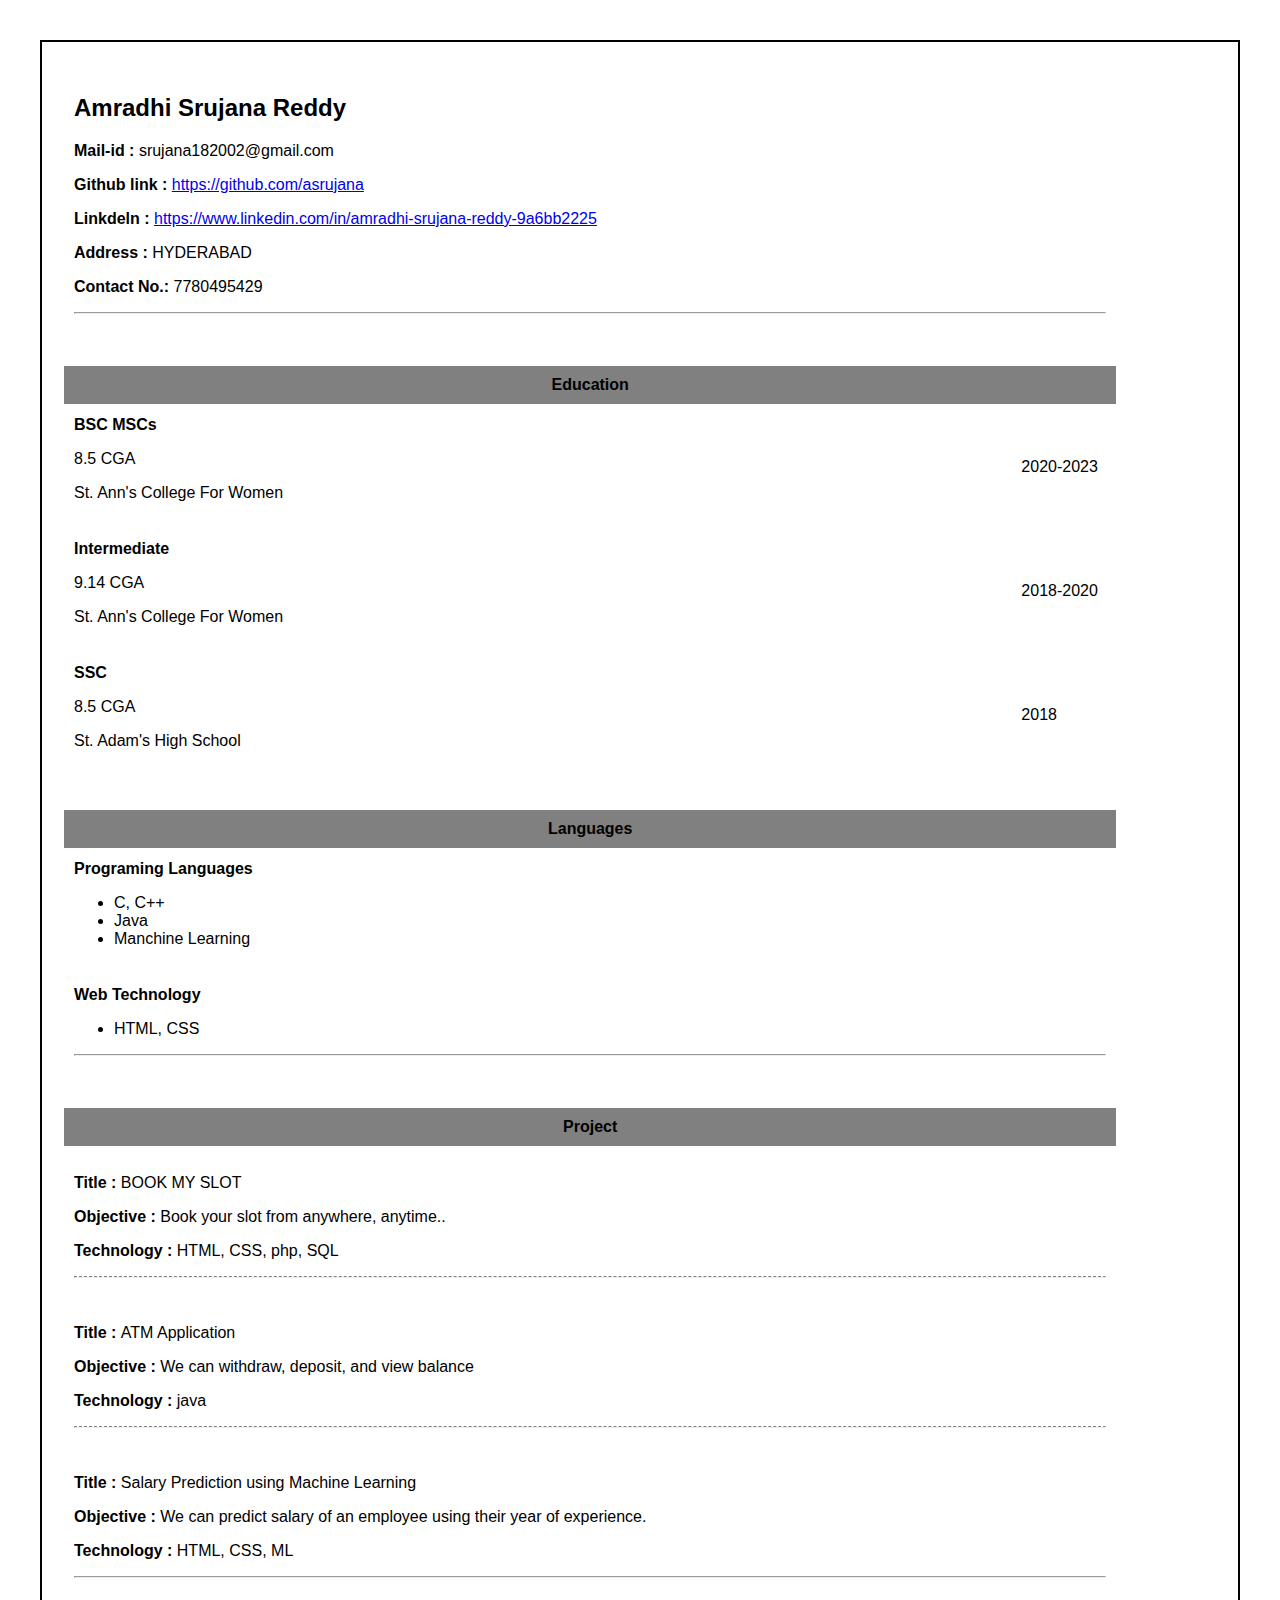
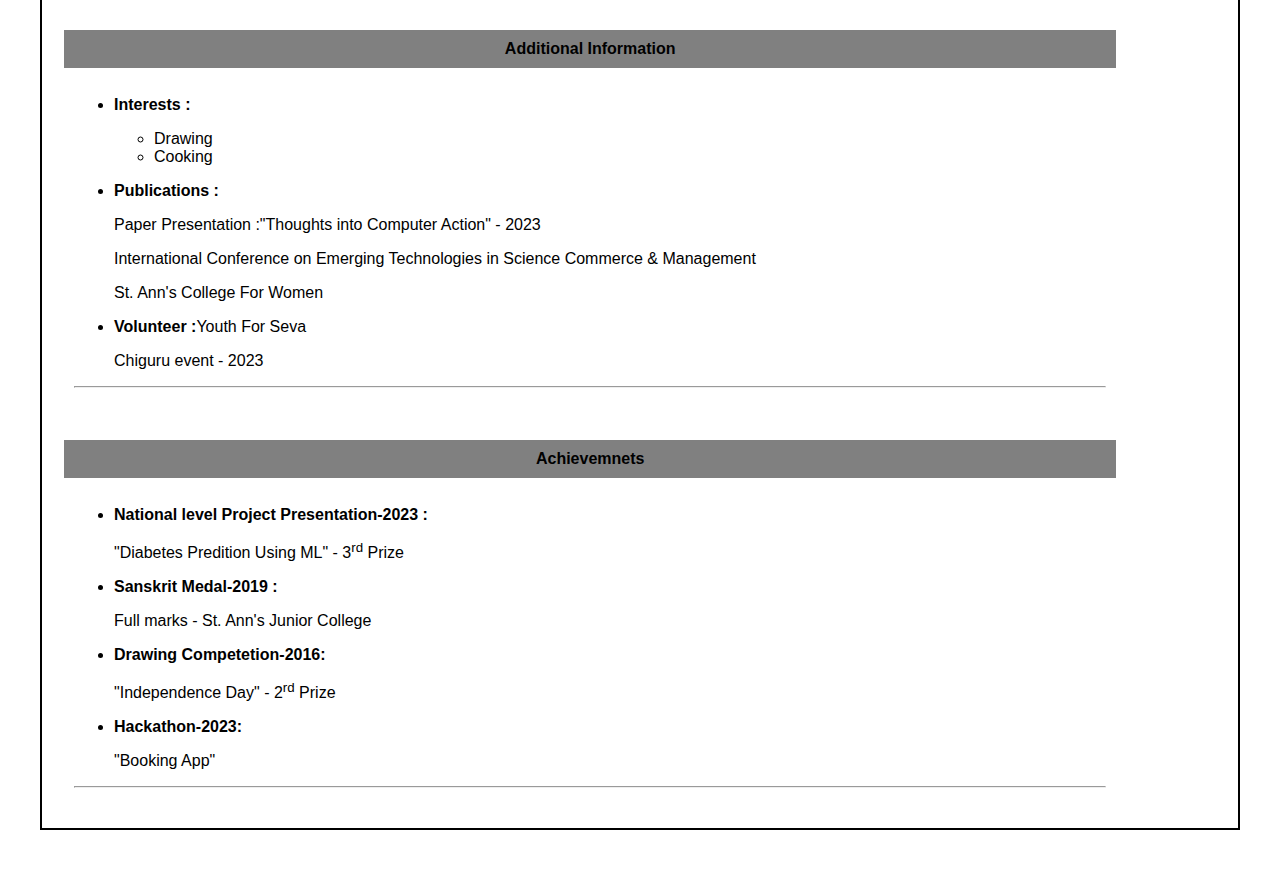
==== srujana.html @ ddc65c5c "Add files via upload" ====
<!DOCTYPE html>
<html>
<head>
<title>Srujana Portfolio</title>
<meta charset="UTF-8">
<meta name="viewport" content="width=device-width, initial-scale=1">

<style>
body{border:2px solid black; margin:40px;}
table,th,tr,td{
	width:90%;
	margin:10px;
	padding:10px;
}
th{background-color:gray;}
html,body,h1,h2,h3,h4,h5,h6 {font-family: "Roboto", sans-serif}
.project{
border-top: 1px dashed gray;}
</style>
</head>
<body>


<!-- Page Container -->

<div>
		<table>
	<tr>
		<td><h2 > Amradhi Srujana Reddy </h2>
				<p> <b>Mail-id : </b> srujana182002@gmail.com<p>
				<p><b>Github link : </b><a href="https://github.com/asrujana">https://github.com/asrujana</a><br></p>
				<p><b>Linkdeln : </b><a  href="https://www.linkedin.com/in/amradhi-srujana-reddy-9a6bb2225">https://www.linkedin.com/in/amradhi-srujana-reddy-9a6bb2225</a><br></p>
				<p> <b>Address : </b>HYDERABAD<p>
				<p><b>Contact No.: </b>7780495429<br></p><hr>
			</td>
	</tr>
	</table>
	<table>
	<tr>
		<th colspan="2"> Education </th>
	</tr>
	<tr>
			<td><b> BSC MSCs </b><p>8.5 CGA</p><p>St. Ann's College For Women</p></td>
			<td> 2020-2023 </td>
	</tr>

	<tr>
			<td><b> Intermediate</b><p>9.14 CGA</p> <p>St. Ann's College For Women</p></td>
			<td> 2018-2020 </td>
	</tr>
	<tr>
			<td><b> SSC </b><p>8.5 CGA</p><p>St. Adam's High School</p></td>
			<td> 2018 </td>
	</tr>
	
	</table>
	<table>
	<tr>
		<th colspan="2"> Languages </th>
		
	</tr>
	<tr>
			<td> <b> Programing Languages </b>
				<ul>
					<li>C, C++</li>
					<li>Java</li>
					<li>Manchine Learning</li>
				</ul>
			</td>
	</tr>
	<tr>
			<td> <b> Web Technology </b>
				<ul>
					<li>HTML, CSS</li>
				</ul><hr>
			</td>
	</tr>


	
	</table>
	
	<table>
	<tr>
		<th colspan="2"> Project </th>
	</tr>
	<tr>
			<td><p> <b>Title : </b>BOOK MY SLOT<p>
				<p><b>Objective : </b>Book your slot from anywhere, anytime..<br></p>
				<p> <b>Technology : </b>HTML, CSS, php, SQL <p><hr class="project">
			</td>
	</tr>
	<tr>
			<td><p> <b>Title : </b>ATM Application<p>
				<p><b>Objective : </b>We can withdraw, deposit, and view balance<br></p>
				<p> <b>Technology : </b> java <p><hr class="project">
			</td>
	</tr>
	<tr>
			<td><p> <b>Title : </b>Salary Prediction using Machine Learning<p>
				<p><b>Objective : </b>We can predict salary of an employee using their year of experience.<br></p>
				<p> <b>Technology : </b>HTML, CSS, ML  <p><hr>
			</td>
	</tr>
	
	</table>
	<table>
	<tr>
		<th colspan="2"> Additional Information </th>
		
	</tr>
	<tr>
			<td> 
				<ul>
					<li><b> Interests : </b>
						<ul>
							<p></p>
							<li>Drawing</li>
							<li>Cooking</li>
						</ul>
					</li>
				</ul>
				<ul>
					<li><b> Publications :</b>
						<p>Paper Presentation :"Thoughts into Computer Action" - 2023</p> 
						<p> International Conference on Emerging Technologies in Science Commerce & Management</p>
						<p> St. Ann's College For Women</p>
					</li>
				
					<li><b> Volunteer :</b>Youth For Seva
						<p>Chiguru event - 2023</p> 
					</li>
					
				</ul><hr>
			</td>
	</tr>
	</table>
	<table>
	<tr>
		<th colspan="2"> Achievemnets </th>
		
	</tr>
	<tr>
			<td> 
				<ul>
					<li><b> National level Project Presentation-2023 :  </b>
						<p>"Diabetes Predition Using ML" - 3<sup>rd</sup> Prize </p> 
						
					</li>
				</ul>
				<ul>
					<li><b> Sanskrit Medal-2019 :  </b>
						<p> Full marks - St. Ann's Junior College </p> 
						
					</li>
					
				</ul>
				<ul>
					<li><b> Drawing Competetion-2016:  </b>
						<p>"Independence Day" - 2<sup>rd</sup> Prize  </p> 
						
					</li>
					
				</ul>
				<ul>
					<li><b> Hackathon-2023:  </b>
						<p>"Booking App" </p> 
						
					</li>
					
				</ul><hr>
			</td>
	</tr>


	
	</table>
</div>
  

</body>
</html>
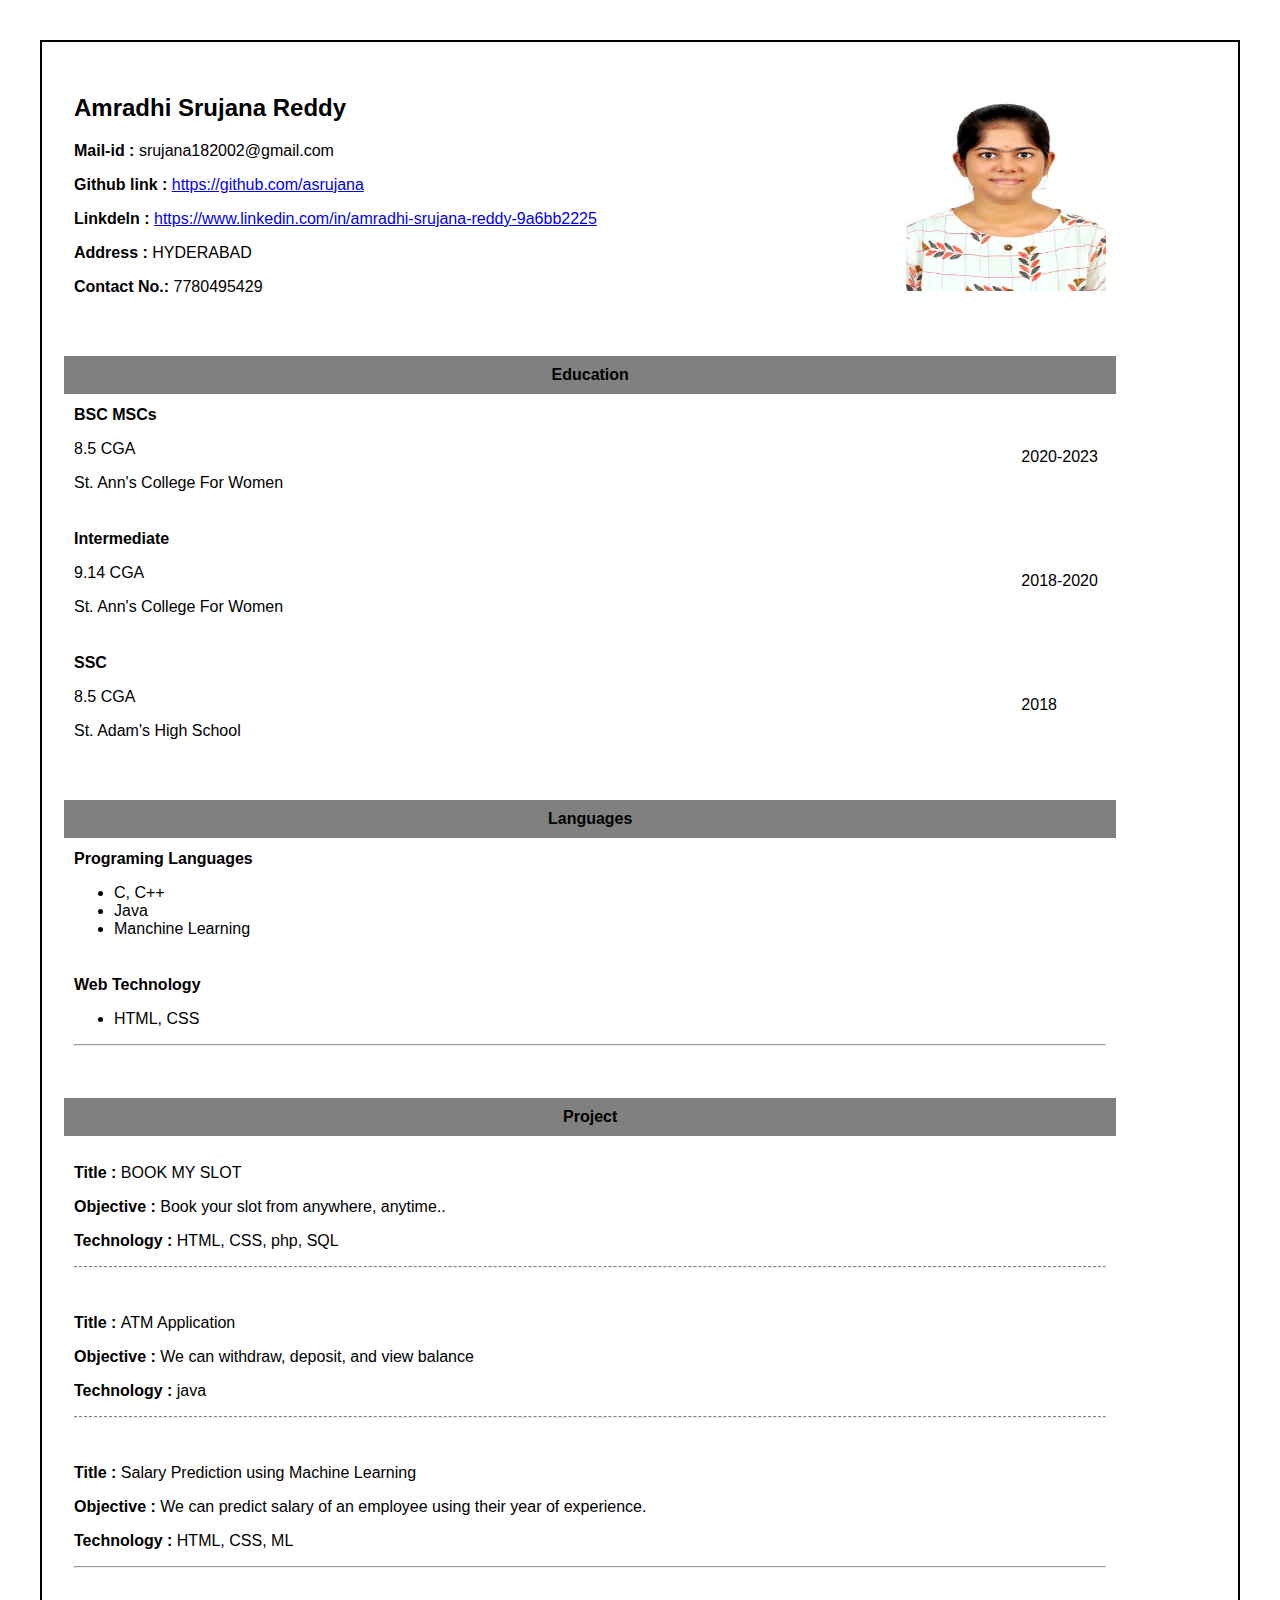
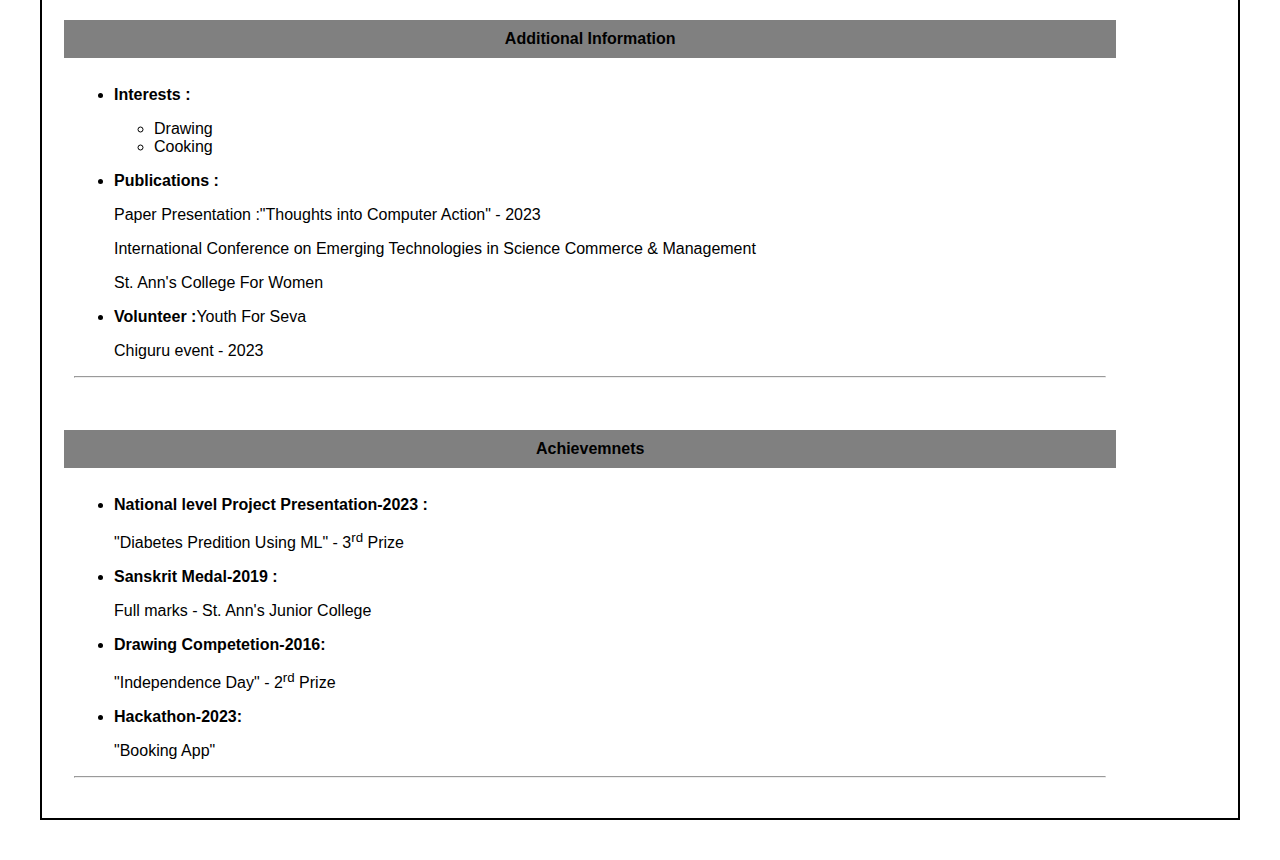
==== commit 06aef2ea: "Add files via upload" ====
--- a/srujana.html
+++ b/srujana.html
@@ -31,8 +31,9 @@
 				<p><b>Github link : </b><a href="https://github.com/asrujana">https://github.com/asrujana</a><br></p>
 				<p><b>Linkdeln : </b><a  href="https://www.linkedin.com/in/amradhi-srujana-reddy-9a6bb2225">https://www.linkedin.com/in/amradhi-srujana-reddy-9a6bb2225</a><br></p>
 				<p> <b>Address : </b>HYDERABAD<p>
-				<p><b>Contact No.: </b>7780495429<br></p><hr>
+				<p><b>Contact No.: </b>7780495429<br></p>
 			</td>
+			<td><img src="static\srujana.jpg" width="200px" height="200px"></td>
 	</tr>
 	</table>
 	<table>
